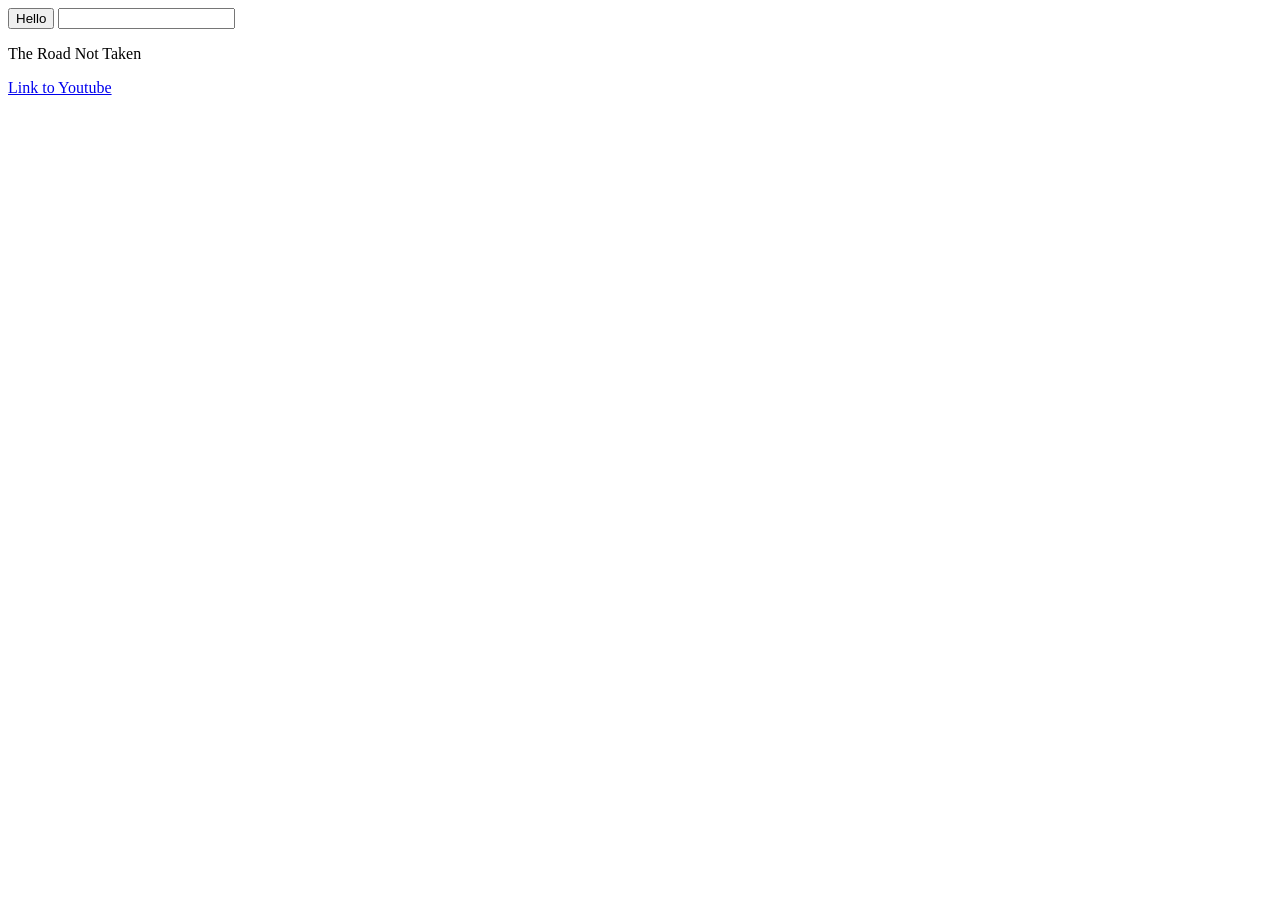
==== website.html @ ebba7364 "Add files via upload" ====
<!DOCTYPE html>
<html>
  <head>
    <title>
      First Website
    </title>
  </head>
  <body>

    <button>
  Hello
</button>

<input>

<P>
  The Road Not Taken
</P>
<a href="https://www.youtube.com/watch?v=G3e-cpL7ofc" target="_blank">
  Link to Youtube
</a>

  </body>
</html>
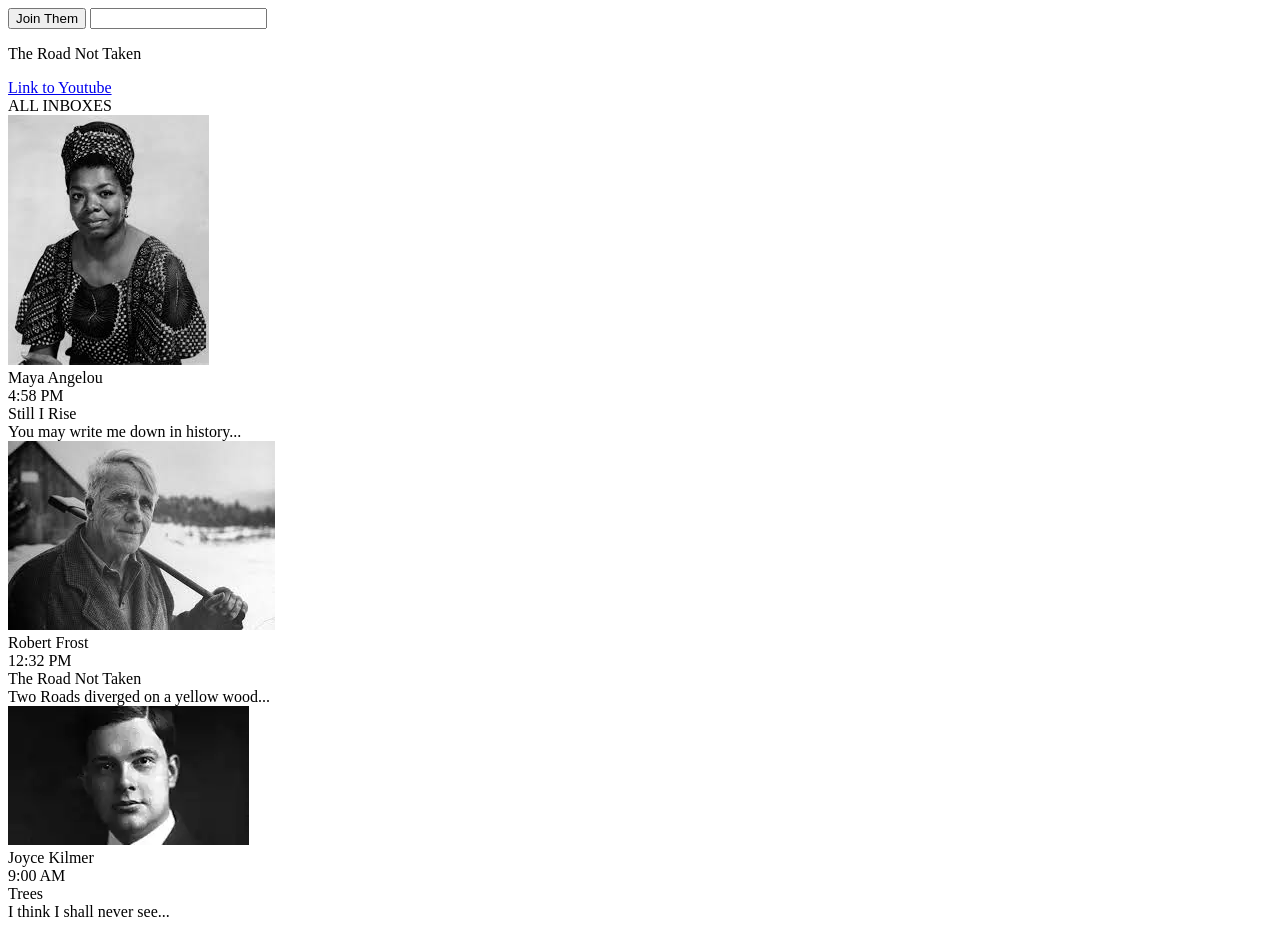
==== commit 0a50c410: "Add files via upload" ====
--- a/website.html
+++ b/website.html
@@ -1,17 +1,23 @@
 <!DOCTYPE html>
 <html>
-  <head>
+    <link rel="stylesheet" href="13exercises.css">
+
     <title>
       First Website
     </title>
   </head>
   <body>
-
-    <button>
-  Hello
+<!--I was a girl in the village doing alright,
+Then I became a princess overnight!
+now I gotta figure out how do it alright,
+so much to learn and  see!
+Up in the castle with my new family
+In a school thats ju;st for royalty!-->
+<button class="Join">
+  Join Them
 </button>
-
-<input>
+    
+<input class="">
 
 <P>
   The Road Not Taken
@@ -20,15 +26,60 @@
   Link to Youtube
 </a>
 
+    <div class="container">
+      <div class="inbox-label">ALL INBOXES</div>
+      <div class="email">
+        <div class="sender-picture-container">
+          <img class="sender-picture" src="Exercises/MayaAngelou.jfif">
+        </div>
+        <div class="email-content">
+          <div class="email-header">
+            <div class="sender-name">Maya Angelou</div>
+            <div class="send-time">4:58 PM</div>
+          </div>
+          <div class="subject">
+            Still I Rise
+          </div>
+          <div class="message">
+            You may write me down in history...
+          </div>
+        </div>
+      </div>
+      <div class="email">
+        <div class="sender-picture-container">
+          <img class="sender-picture" src="Exercises/RobertFrost.jfif">
+        </div>
+        <div class="email-content">
+          <div class="email-header">
+            <div class="sender-name">Robert Frost</div>
+            <div class="send-time">12:32 PM</div>
+          </div>
+          <div class="subject">
+            The Road  Not Taken
+          </div>
+          <div class="message">
+            Two Roads diverged on a yellow wood...
+          </div>
+        </div>
+      </div>
+      <div class="email">
+        <div class="sender-picture-container">
+          <img class="sender-picture" src="Exercises/JoyceKilmer.webp">
+        </div>
+        <div class="email-content">
+          <div class="email-header">
+            <div class="sender-name">Joyce Kilmer</div>
+            <div class="send-time">9:00 AM</div>
+          </div>
+          <div class="subject">
+            Trees
+          </div>
+          <div class="message">
+            I think I shall never see...
+          </div>
+        </div>
+      </div>
+    </div>
+
   </body>
 </html>
-
-
-
-
-
-
-
-
-
-
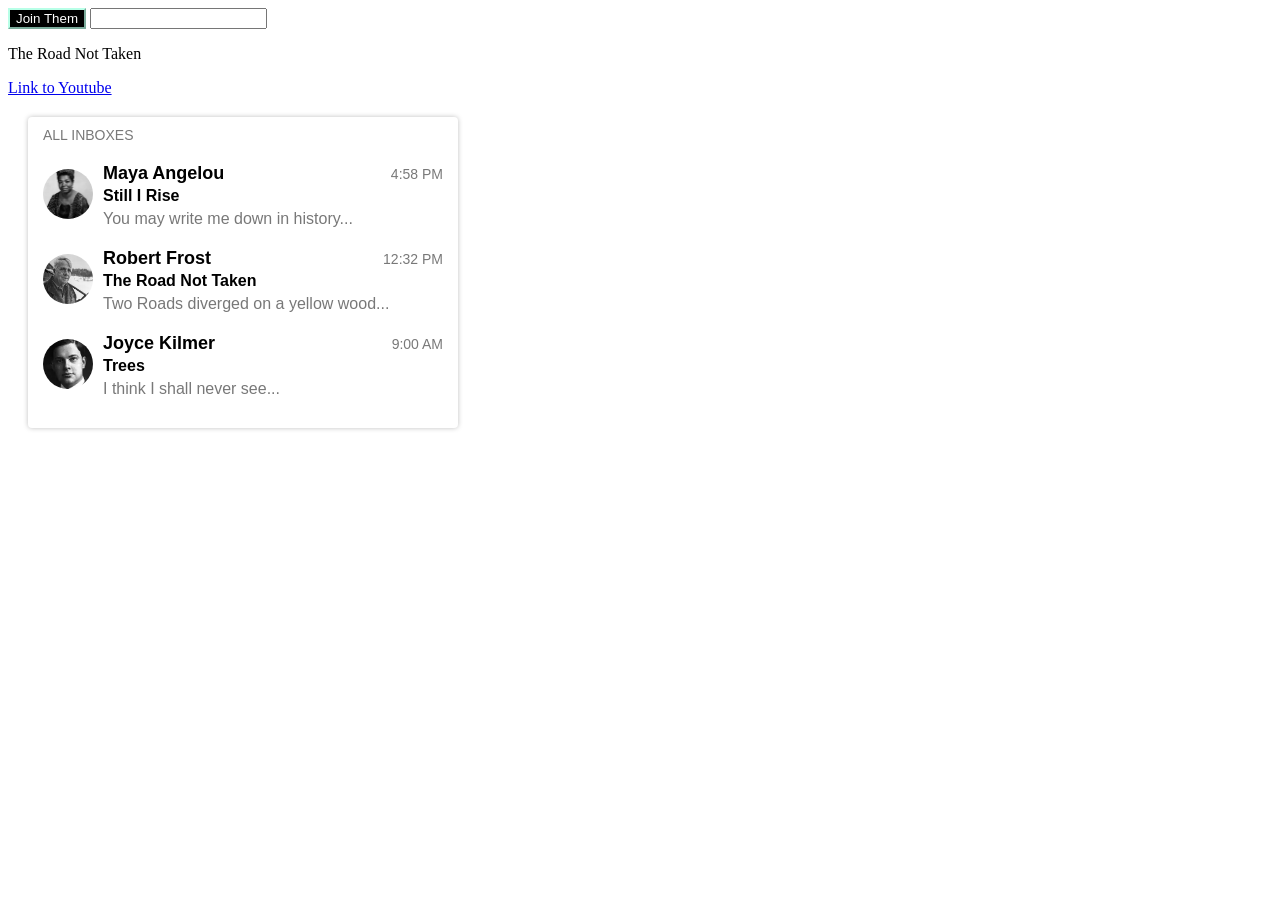
==== commit 298500ee: "Add files via upload" ====
--- a/website.html
+++ b/website.html
@@ -1,6 +1,6 @@
 <!DOCTYPE html>
 <html>
-    <link rel="stylesheet" href="13exercises.css">
+    <link rel="stylesheet" href="Website1.css">
 
     <title>
       First Website
--- a/Website1.css
+++ b/Website1.css
@@ -0,0 +1,76 @@
+.Join {
+  background-color: black;
+  color: white;
+  border-color: rgb(184, 255, 231);
+}
+
+div {
+  font-family: Arial;
+}
+
+.container {
+  padding-top: 10px;
+  padding-bottom: 10px;
+  padding-left: 15px;
+  padding-right: 15px;
+  width: 400px;
+  box-shadow: 0 0 5px rgba(0, 0, 0, 0.25);
+  border-radius: 4px;
+  margin-top: 20px;
+  margin-left: 20px;
+}
+
+.inbox-label {
+  font-size: 14px;
+  color: rgb(120, 120, 120);
+  margin-bottom: 20px;
+}
+
+.email {
+  display: flex;
+  flex-direction: row;
+  align-items: center;
+  margin-bottom: 20px;
+}
+
+.sender-picture-container {
+  margin-right: 10px;
+}
+
+.sender-picture {
+  width: 50px;
+  height: 50px;
+  object-fit: cover;
+  border-radius: 25px;
+}
+
+.email-content {
+  flex: 1;
+}
+
+.email-header {
+  display: flex;
+  flex-direction: row;
+  justify-content: space-between;
+  align-items: center;
+  margin-bottom: 3px;
+}
+
+.sender-name {
+  font-size: 18px;
+  font-weight: bold;
+}
+
+.send-time {
+  font-size: 14px;
+  color: rgb(120, 120, 120);
+}
+
+.subject {
+  font-weight: bold;
+  margin-bottom: 5px;
+}
+
+.message {
+  color: rgb(120, 120, 120);
+}
